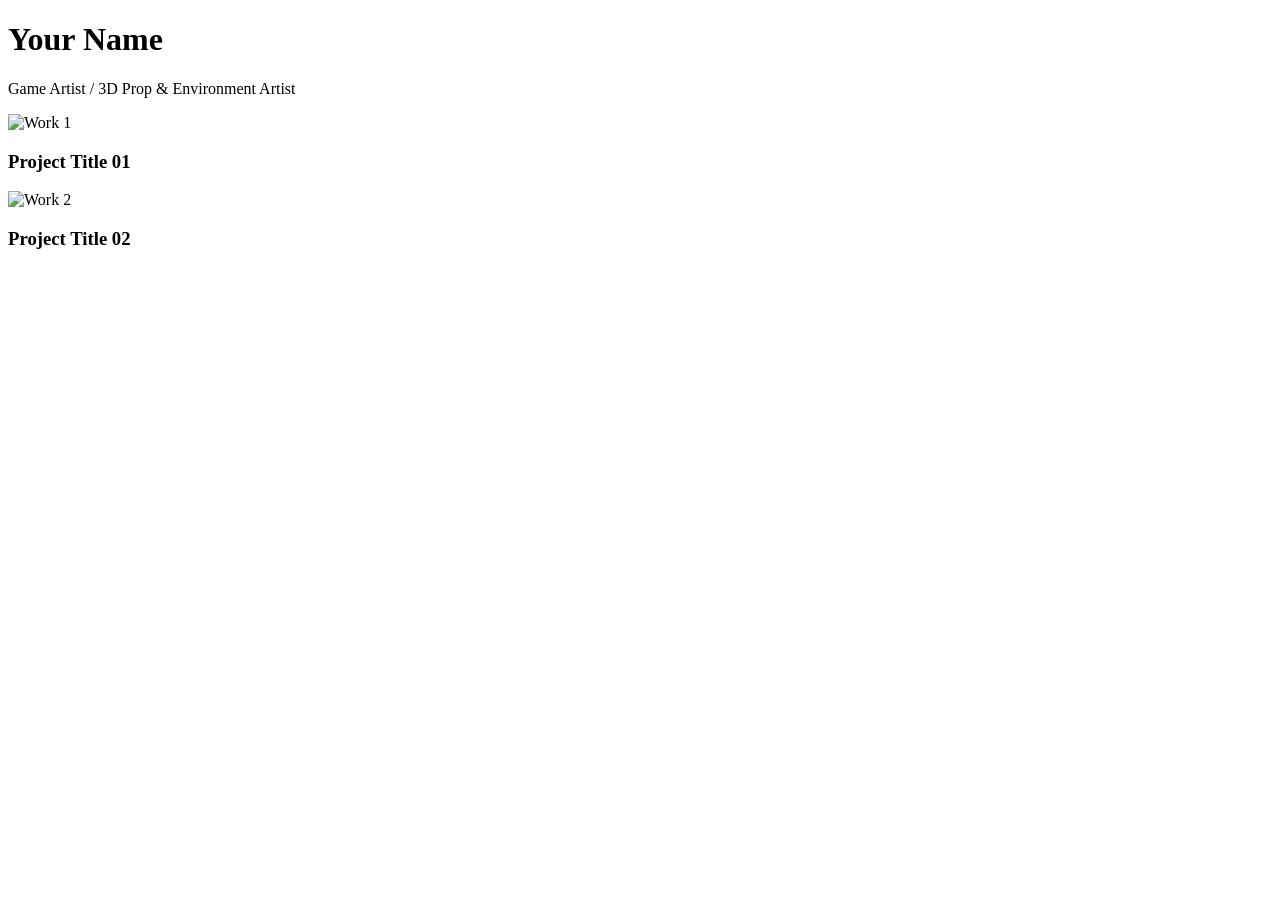
==== index.html @ 2c50b0df "Add files via upload" ====
<!DOCTYPE html>
<html lang="zh">
<head>
  <meta charset="UTF-8">
  <title>Your Name - Game Art Portfolio</title>
  <link rel="stylesheet" href="style.css">
</head>
<body>
  <header>
    <h1>Your Name</h1>
    <p>Game Artist / 3D Prop & Environment Artist</p>
  </header>

  <main class="gallery">
    <div class="card">
      <img src="https://via.placeholder.com/600x400" alt="Work 1">
      <h3>Project Title 01</h3>
    </div>
    <div class="card">
      <img src="https://via.placeholder.com/600x400" alt="Work 2">
      <h3>Project Title 02</h3>
    </div>
  </main>
</body>
</html>
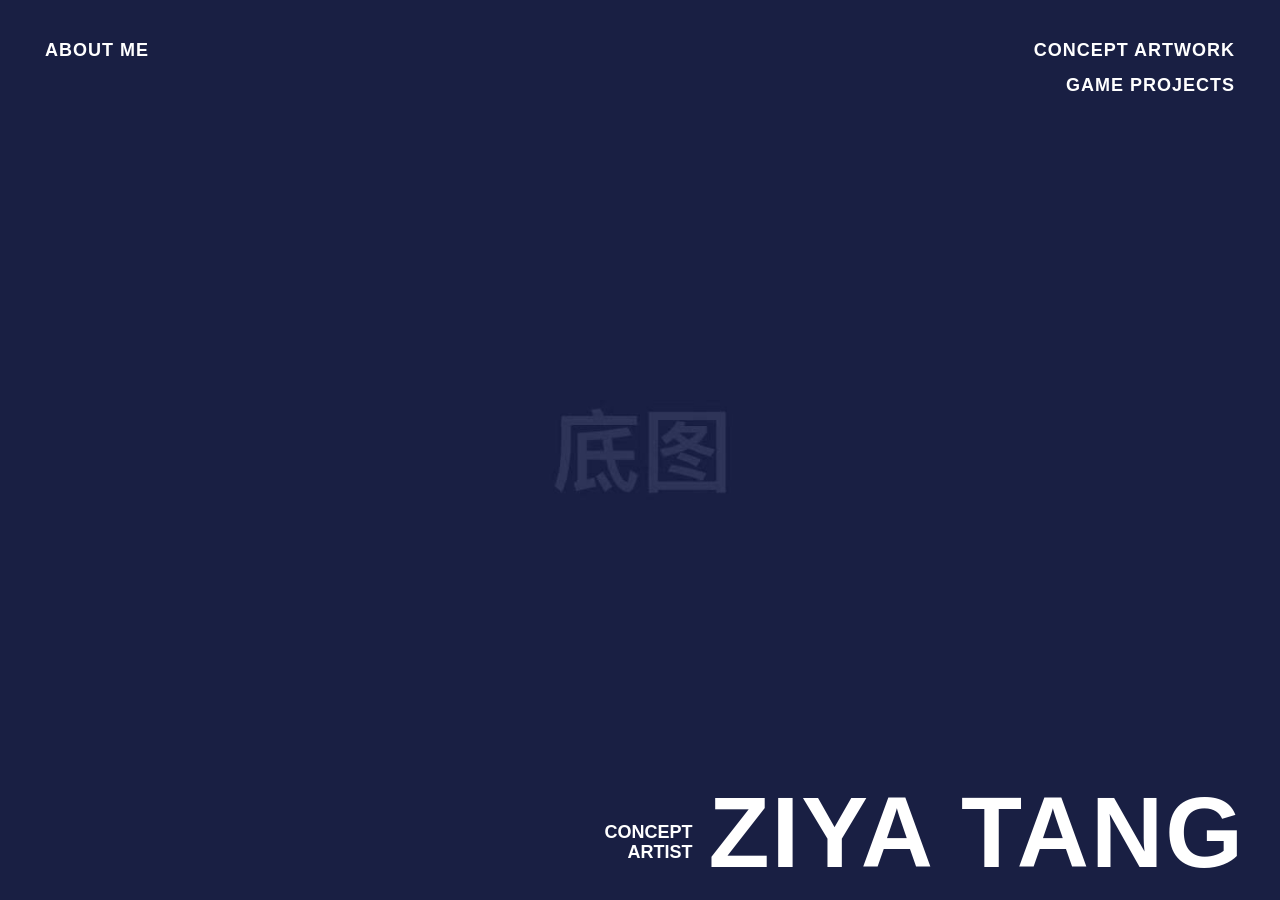
==== commit 526fadfe: "starting page_v1 blue background + title + two interactive pages" ====
--- a/index.html
+++ b/index.html
@@ -1,25 +1,29 @@
 <!DOCTYPE html>
-<html lang="zh">
+<html lang="zh-CN">
 <head>
   <meta charset="UTF-8">
-  <title>Your Name - Game Art Portfolio</title>
+  <meta name="viewport" content="width=device-width, initial-scale=1.0">
+  <title>ZIYA TANG - CONCEPT ARTIST</title>
   <link rel="stylesheet" href="style.css">
 </head>
 <body>
-  <header>
-    <h1>Your Name</h1>
-    <p>Game Artist / 3D Prop & Environment Artist</p>
-  </header>
 
-  <main class="gallery">
-    <div class="card">
-      <img src="https://via.placeholder.com/600x400" alt="Work 1">
-      <h3>Project Title 01</h3>
+  <!-- 1. 左上角可互动按钮 -->
+  <a href="about.html" class="nav-link top-left">ABOUT ME</a>
+
+  <!-- 2. 右上角可互动按钮组 -->
+  <div class="top-right-group">
+    <a href="concept-artwork.html" class="nav-link">CONCEPT ARTWORK</a>
+    <a href="game-projects.html" class="nav-link">GAME PROJECTS</a>
+  </div>
+
+  <!-- 3. 右下角装饰性标题（名字 + 职位） -->
+  <div class="bottom-right-brand">
+    <div class="job-title">
+      CONCEPT<br>ARTIST
     </div>
-    <div class="card">
-      <img src="https://via.placeholder.com/600x400" alt="Work 2">
-      <h3>Project Title 02</h3>
-    </div>
-  </main>
+    <h1 class="name-title">ZIYA TANG</h1>
+  </div>
+
 </body>
-</html>
+</html>
--- a/style.css
+++ b/style.css
@@ -0,0 +1,118 @@
+/* ==========================================
+   1. 全局重置与文本设置
+   ========================================== */
+* {
+  margin: 0;
+  padding: 0;
+  box-sizing: border-box;
+}
+
+body {
+  width: 100vw;
+  height: 100vh;
+  overflow: hidden; /* 锁定屏幕，不出现滚动条 */
+  
+  /* 字体设置：指定 Arial，并开启全网页自动大写 */
+  font-family: Arial, sans-serif;
+  color: #ffffff;
+  text-transform: uppercase; 
+  
+  /* 设置底图背景 */
+  background-image: url('bg.jpg');
+  background-size: cover;
+  background-position: center;
+  background-repeat: no-repeat;
+  
+  position: relative; /* 为内部元素的绝对定位提供参考参照物 */
+}
+
+/* ==========================================
+   2. 可点击按钮（Nav Links）通用样式
+   ========================================== */
+.nav-link {
+  color: #ffffff;
+  text-decoration: none; /* 清除默认下划线 */
+  font-size: 18px;
+  font-weight: bold;
+  letter-spacing: 1px;
+  transition: opacity 0.2s ease; /* 悬停过渡动画 */
+}
+
+/* 鼠标悬停在按钮上时稍微变透明，给访客提供交互反馈 */
+.nav-link:hover {
+  opacity: 0.6;
+}
+
+/* ==========================================
+   3. 区域布局定位
+   ========================================== */
+
+/* 左上角 ABOUT ME */
+.top-left {
+  position: absolute;
+  top: 40px;
+  left: 45px;
+}
+
+/* 右上角按钮组（竖向排列，右对齐） */
+.top-right-group {
+  position: absolute;
+  top: 40px;
+  right: 45px;
+  display: flex;
+  flex-direction: column;
+  align-items: flex-end; /* 文字靠右对齐 */
+  gap: 14px;            /* 两行字之间的间距 */
+}
+
+/* 右下角品牌区（小字 + 大名字） */
+.bottom-right-brand {
+  position: absolute;
+  bottom: 25px;
+  right: 35px;
+  display: flex;
+  align-items: flex-end; /* 底部对齐 */
+  gap: 16px;            /* 职位与名字之间的水平间距 */
+}
+
+/* 副标题：CONCEPT ARTIST */
+.job-title {
+  font-size: 18px;
+  font-weight: bold;
+  line-height: 1.15;
+  text-align: right;
+  margin-bottom: 12px;  /* 稍微抬高一点，使其视觉重心与主名字对齐 */
+}
+
+/* 主标题：ZIYA TANG */
+.name-title {
+  font-size: 100px;
+  font-weight: 900;
+  letter-spacing: 2px;
+  line-height: 0.85;    /* 紧凑排版，去除多余文字上下留白 */
+}
+
+/* ==========================================
+   4. 移动端/小屏幕自适应适配
+   ========================================== */
+@media (max-width: 900px) {
+  .name-title {
+    font-size: 55px;
+  }
+  .job-title {
+    font-size: 13px;
+    margin-bottom: 6px;
+  }
+  .top-left {
+    top: 25px;
+    left: 25px;
+  }
+  .top-right-group {
+    top: 25px;
+    right: 25px;
+  }
+  .bottom-right-brand {
+    bottom: 20px;
+    right: 20px;
+  }
+}
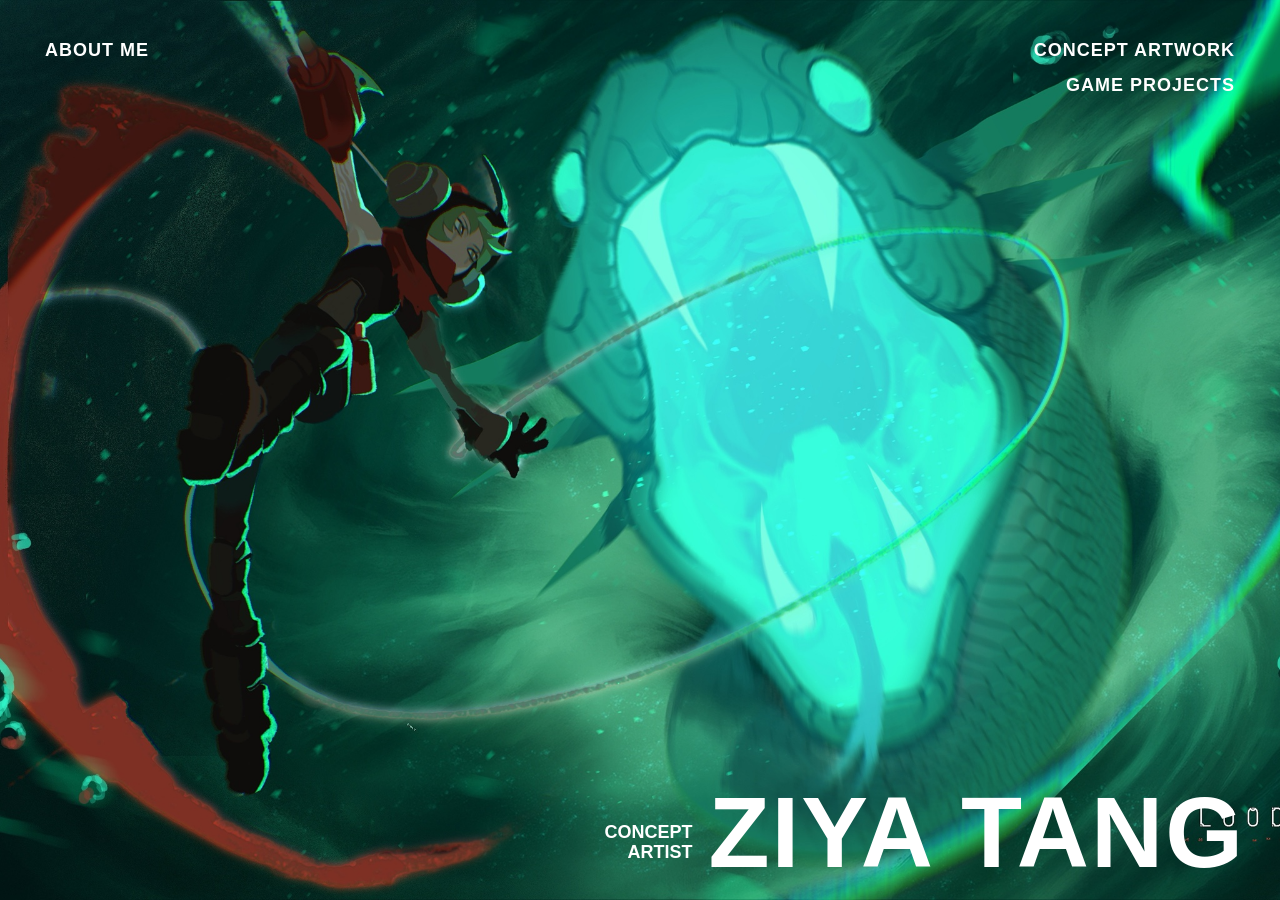
==== commit 80178e67: "fade-in slideshow will it work...??" ====
--- a/index.html
+++ b/index.html
@@ -7,6 +7,15 @@
   <link rel="stylesheet" href="style.css">
 </head>
 <body>
+
+  <!-- 全屏背景幻灯片容器 -->
+  <div class="bg-slideshow">
+    <!-- 第一张图默认带有 active 类，确保页面刚打开时就能看见 -->
+    <div class="bg-slide active" style="background-image: url('bg1.jpg');"></div>
+    <div class="bg-slide" style="background-image: url('bg2.jpg');"></div>
+    <div class="bg-slide" style="background-image: url('bg3.jpg');"></div>
+    <div class="bg-slide" style="background-image: url('bg4.jpg');"></div>
+  </div>
 
   <!-- 1. 左上角可互动按钮 -->
   <a href="about.html" class="nav-link top-left">ABOUT ME</a>
@@ -25,5 +34,7 @@
     <h1 class="name-title">ZIYA TANG</h1>
   </div>
 
+  <!-- 引入逻辑控制脚本 -->
+  <script src="script.js"></script>
 </body>
 </html>
--- a/style.css
+++ b/style.css
@@ -10,41 +10,68 @@
 body {
   width: 100vw;
   height: 100vh;
-  overflow: hidden; /* 锁定屏幕，不出现滚动条 */
+  overflow: hidden; /* 锁定屏幕，避免出现滚动条 */
   
-  /* 字体设置：指定 Arial，并开启全网页自动大写 */
   font-family: Arial, sans-serif;
   color: #ffffff;
-  text-transform: uppercase; 
+  text-transform: uppercase; /* 强制全部大写 */
   
-  /* 设置底图背景 */
-  background-image: url('bg.jpg');
+  position: relative;
+  background-color: #0b0f19; /* 加一个深色底色，防止图片还没加载出来时纯白刺眼 */
+}
+
+/* ==========================================
+   2. 全局背景幻灯片（Background Slideshow）
+   ========================================== */
+.bg-slideshow {
+  position: absolute;
+  top: 0;
+  left: 0;
+  width: 100%;
+  height: 100%;
+  z-index: -1; /* 关键点：层级设为 -1，确保底图被钉在文字UI的下方 */
+}
+
+.bg-slide {
+  position: absolute;
+  top: 0;
+  left: 0;
+  width: 100%;
+  height: 100%;
+  
   background-size: cover;
   background-position: center;
   background-repeat: no-repeat;
   
-  position: relative; /* 为内部元素的绝对定位提供参考参照物 */
+  /* 淡入淡出动画核心：默认完全透明，过渡时间为 2 秒 */
+  opacity: 0;
+  transition: opacity 2s ease-in-out;
+}
+
+/* 当某张图片被赋予 active 标签时，显示出来 */
+.bg-slide.active {
+  opacity: 1;
 }
 
 /* ==========================================
-   2. 可点击按钮（Nav Links）通用样式
+   3. 可点击按钮（Nav Links）通用样式
    ========================================== */
 .nav-link {
   color: #ffffff;
-  text-decoration: none; /* 清除默认下划线 */
+  text-decoration: none;
   font-size: 18px;
   font-weight: bold;
   letter-spacing: 1px;
-  transition: opacity 0.2s ease; /* 悬停过渡动画 */
+  transition: opacity 0.2s ease;
+  z-index: 10;
 }
 
-/* 鼠标悬停在按钮上时稍微变透明，给访客提供交互反馈 */
 .nav-link:hover {
   opacity: 0.6;
 }
 
 /* ==========================================
-   3. 区域布局定位
+   4. 区域布局定位
    ========================================== */
 
 /* 左上角 ABOUT ME */
@@ -54,46 +81,45 @@
   left: 45px;
 }
 
-/* 右上角按钮组（竖向排列，右对齐） */
+/* 右上角按钮组 */
 .top-right-group {
   position: absolute;
   top: 40px;
   right: 45px;
   display: flex;
   flex-direction: column;
-  align-items: flex-end; /* 文字靠右对齐 */
-  gap: 14px;            /* 两行字之间的间距 */
+  align-items: flex-end;
+  gap: 14px;
 }
 
-/* 右下角品牌区（小字 + 大名字） */
+/* 右下角品牌区 */
 .bottom-right-brand {
   position: absolute;
   bottom: 25px;
   right: 35px;
   display: flex;
-  align-items: flex-end; /* 底部对齐 */
-  gap: 16px;            /* 职位与名字之间的水平间距 */
+  align-items: flex-end;
+  gap: 16px;
+  z-index: 10;
 }
 
-/* 副标题：CONCEPT ARTIST */
 .job-title {
   font-size: 18px;
   font-weight: bold;
   line-height: 1.15;
   text-align: right;
-  margin-bottom: 12px;  /* 稍微抬高一点，使其视觉重心与主名字对齐 */
+  margin-bottom: 12px;
 }
 
-/* 主标题：ZIYA TANG */
 .name-title {
   font-size: 100px;
   font-weight: 900;
   letter-spacing: 2px;
-  line-height: 0.85;    /* 紧凑排版，去除多余文字上下留白 */
+  line-height: 0.85;
 }
 
 /* ==========================================
-   4. 移动端/小屏幕自适应适配
+   5. 移动端/小屏幕自适应适配
    ========================================== */
 @media (max-width: 900px) {
   .name-title {
